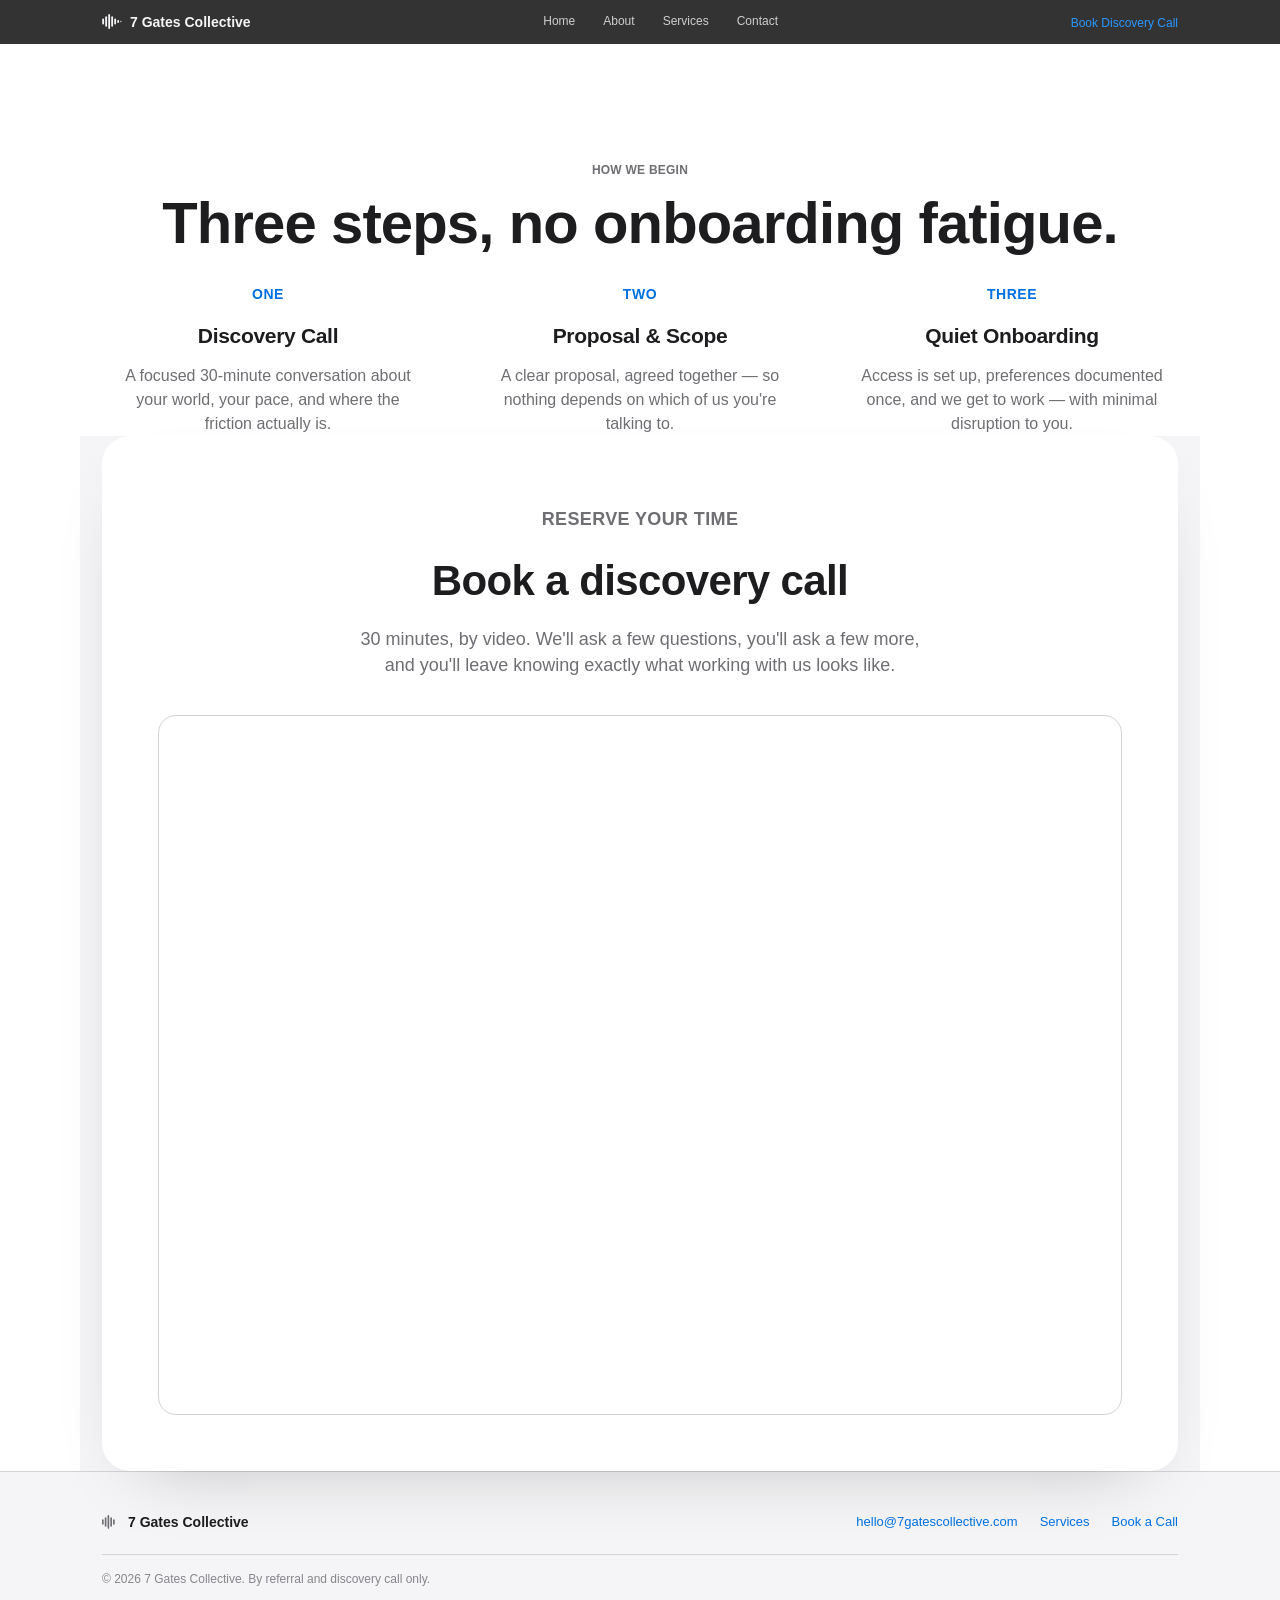
==== contact.html @ 8a4afe40 "Add contact.html for booking discovery calls" ====
<!DOCTYPE html>
<html lang="en">
<head>
<meta charset="UTF-8">
<meta name="viewport" content="width=device-width, initial-scale=1.0">
<title>Book a Call — 7 Gates Collective</title>
<meta name="description" content="Book a 30-minute discovery call with 7 Gates Collective. Three steps, no onboarding fatigue: discovery call, proposal and scope, quiet onboarding.">
<style>
  :root{
    --bg: #ffffff;
    --bg-alt: #f5f5f7;
    --ink: #1d1d1f;
    --gray: #6e6e73;
    --gray-light: #86868b;
    --hairline: #d2d2d7;
    --blue: #0071e3;
    --blue-dark: #0058b0;
    --radius-lg: 28px;
    --radius-md: 18px;
    --radius-pill: 980px;
    --max: 1120px;
    --font: -apple-system, BlinkMacSystemFont, "SF Pro Display", "SF Pro Text",
            "Segoe UI", Roboto, "Helvetica Neue", Helvetica, Arial, sans-serif;
  }

  *{ box-sizing: border-box; }
  html{ scroll-behavior: smooth; }
  @media (prefers-reduced-motion: reduce){
    html{ scroll-behavior: auto; }
    *{ animation-duration: 0.01ms !important; animation-iteration-count: 1 !important; transition-duration: 0.01ms !important; }
  }

  body{
    margin:0;
    background: var(--bg);
    color: var(--ink);
    font-family: var(--font);
    -webkit-font-smoothing: antialiased;
    line-height: 1.47059;
  }

  h1,h2,h3{
    font-family: var(--font);
    font-weight: 600;
    letter-spacing: -0.015em;
    margin: 0;
  }

  /* Apple-style clickable links: blue, no underline until hover */
  a{ color: var(--blue); text-decoration: none; }
  a:hover{ text-decoration: underline; }
  img{ max-width: 100%; display:block; }

  .wrap{
    max-width: var(--max);
    margin: 0 auto;
    padding: 0 22px;
  }

  .eyebrow{
    font-size: 12px;
    letter-spacing: 0.02em;
    text-transform: uppercase;
    color: var(--gray);
    font-weight: 600;
  }

  /* ---------- Buttons ---------- */
  .btn{
    display: inline-flex;
    align-items: center;
    gap: 6px;
    padding: 12px 22px;
    border-radius: var(--radius-pill);
    font-family: var(--font);
    font-size: 15px;
    font-weight: 400;
    text-decoration: none !important;
    border: 1px solid transparent;
    cursor: pointer;
    transition: background 0.2s ease, opacity 0.2s ease;
  }
  .btn-primary{
    background: var(--blue);
    color: #fff;
  }
  .btn-primary:hover{ background: var(--blue-dark); }
  .btn-ghost{
    background: transparent;
    color: var(--blue);
    border-color: var(--hairline);
    padding: 11px 21px;
  }
  .btn-ghost:hover{ background: var(--bg-alt); }
  .btn-dark{
    background: var(--ink);
    color: #fff;
  }
  .btn-dark:hover{ background: #000; }

  /* an Apple-style "Learn more >" link */
  .chevron-link{
    color: var(--blue);
    font-size: 17px;
    display: inline-flex;
    align-items: center;
    gap: 3px;
  }
  .chevron-link:hover{ text-decoration: underline; }
  .chevron-link svg{ margin-top: 1px; }

  /* ---------- Nav ---------- */
  header{
    position: fixed;
    top:0; left:0; right:0;
    z-index: 100;
    background: rgba(0,0,0,0.8);
    backdrop-filter: saturate(180%) blur(20px);
    -webkit-backdrop-filter: saturate(180%) blur(20px);
    height: 44px;
  }
  nav.wrap{
    display:flex;
    align-items:center;
    justify-content: space-between;
    height: 44px;
  }
  .brand{
    display:flex;
    align-items:center;
    gap: 8px;
    text-decoration:none;
    font-size: 14px;
    font-weight: 600;
    color: #f5f5f7;
    letter-spacing: 0;
  }
  .brand:hover{ text-decoration:none; }
  .gatemark rect{ fill: #f5f5f7; }
  .navlinks{
    display:flex;
    align-items:center;
    gap: 28px;
    font-size: 12px;
    color: #f5f5f7;
  }
  .navlinks a{
    color: #f5f5f7;
    opacity: 0.8;
    text-decoration:none;
    transition: opacity .2s ease;
  }
  .navlinks a:hover{ opacity: 1; text-decoration:none; }
  .nav-cta a{
    color: #2997ff;
    font-size: 12px;
  }
  .menu-toggle{
    display:none;
    background:none;
    border:none;
    cursor:pointer;
    padding: 8px;
  }
  .menu-toggle span{
    display:block;
    width:20px; height:1.5px;
    background: #f5f5f7;
    margin: 4px 0;
  }

  /* ---------- Hero ---------- */
  .hero{
    padding: 150px 0 60px;
    text-align:center;
    background: var(--bg);
  }
  .hero h1{
    font-size: clamp(32px, 4.6vw, 58px);
    line-height: 1.08;
    max-width: 1020px;
    margin: 8px auto 10px;
    color: var(--ink);
    font-weight: 600;
  }
  .hero h1 em{ font-style: normal; color: var(--ink); }
  .hero p.sub{
    max-width: 620px;
    margin: 0 auto 28px;
    color: var(--gray);
    font-size: 21px;
    line-height: 1.38;
  }
  .hero-ctas{
    display:flex;
    justify-content:center;
    align-items: center;
    gap: 26px;
    flex-wrap: wrap;
  }

  section{ padding: 100px 0; }
  .section-alt{ background: var(--bg-alt); }

  .section-head{
    max-width: 680px;
    margin: 0 auto 56px;
    text-align:center;
  }
  .section-head .eyebrow{ margin-bottom: 8px; display:block; }
  .section-head h2{
    font-size: clamp(32px, 4.4vw, 48px);
    color: var(--ink);
  }
  .section-head p{
    color: var(--gray);
    margin-top: 14px;
    font-size: 19px;
  }

  .reveal{
    opacity: 0;
    transform: translateY(18px);
    transition: opacity 0.8s ease, transform 0.8s ease;
  }
  .reveal.in-view{ opacity: 1; transform: translateY(0); }
  @media (prefers-reduced-motion: reduce){
    .reveal{ opacity:1; transform:none; transition:none; }
  }

  /* ---------- Mission (full-bleed image) ---------- */
  .mission-text{
    text-align:center;
    max-width: 720px;
    margin: 0 auto 48px;
  }
  .mission-text h2{
    font-size: clamp(32px, 4.4vw, 52px);
    color: var(--ink);
  }
  .mission-text p{
    color: var(--gray);
    font-size: 20px;
    margin-top: 16px;
    line-height: 1.5;
  }
  .mission-photo{
    position: relative;
    width: 100%;
    aspect-ratio: 21 / 9;
    overflow: hidden;
    background: linear-gradient(135deg, #e8e8ed, #fbfbfd);
  }
  .mission-slide{
    position:absolute; inset:0;
    opacity: 0;
    transition: opacity 1.1s ease;
  }
  .mission-slide.active{ opacity: 1; }
  .mission-photo img{
    width: 100%; height: 100%;
    object-fit: cover;
  }
  .mission-fallback{
    position:absolute; inset:0;
    display:flex;
    flex-direction:column;
    align-items:center;
    justify-content:center;
    gap: 14px;
    color: var(--gray);
  }
  .mission-fallback span{ font-size: 15px; }
  .mission-dots{
    position:absolute;
    bottom: 20px; left:0; right:0;
    display:flex;
    justify-content:center;
    gap: 8px;
    z-index: 2;
  }
  .mission-dot{
    width: 7px; height:7px;
    border-radius: 50%;
    background: rgba(255,255,255,0.55);
    border: none;
    padding:0;
    cursor:pointer;
    transition: background .3s ease, transform .3s ease;
  }
  .mission-dot.active{ background:#fff; transform: scale(1.25); }

  /* ---------- About ---------- */
  .about{
    display:grid;
    grid-template-columns: 0.9fr 1.1fr;
    gap: 64px;
    align-items:center;
  }
  .about-panel{
    background: var(--bg);
    border-radius: var(--radius-lg);
    padding: 48px;
    display:flex;
    flex-direction:column;
    align-items:center;
    justify-content:center;
    text-align:center;
    gap: 16px;
    box-shadow: 0 20px 45px -30px rgba(0,0,0,0.25);
  }
  .avatar-row{ display:flex; justify-content:center; margin-bottom: 4px; }
  .avatar{
    position: relative;
    width: 76px; height: 76px;
    border-radius: 50%;
    background: var(--bg-alt);
    border: 3px solid var(--bg);
    box-shadow: 0 6px 18px rgba(0,0,0,0.14);
    overflow: hidden;
  }
  .avatar + .avatar{ margin-left: -16px; }
  .avatar img{ width: 100%; height: 100%; object-fit: cover; }
  .avatar-fallback{
    display:none;
    position:absolute; inset:0;
    align-items:center; justify-content:center;
    font-size: 20px;
    font-weight: 600;
    color: var(--blue);
    background: var(--bg-alt);
  }
  .about-panel .names{ font-size: 19px; font-weight: 600; color: var(--ink); }
  .about-panel .roles{
    font-size: 13px;
    color: var(--ink);
    font-weight: 600;
    letter-spacing: 0.02em;
    text-transform: uppercase;
  }
  .about-copy h2{ font-size: clamp(28px,3.6vw,40px); margin-bottom: 18px; color: var(--ink); }
  .about-copy p{ color: var(--gray); margin: 0 0 14px; font-size: 18px; line-height: 1.5; }
  .about-copy p:last-child{ margin-bottom:0; }

  /* ---------- Services ---------- */
  .services-grid{
    display:grid;
    grid-template-columns: repeat(2, 1fr);
    gap: 20px;
    max-width: 900px;
    margin: 0 auto;
  }
  .principles-grid{
    grid-template-columns: repeat(3, 1fr);
    max-width: 1060px;
  }

  /* ---------- Transformations checklist ---------- */
  .transform-grid{
    display:grid;
    grid-template-columns: repeat(2, 1fr);
    gap: 20px 48px;
    max-width: 840px;
    margin: 0 auto;
  }
  .transform-item{
    display:flex;
    align-items:flex-start;
    gap: 12px;
    font-size: 18px;
    color: var(--ink);
    padding: 6px 0;
  }
  .transform-check{
    flex-shrink:0;
    width: 22px; height: 22px;
    border-radius: 50%;
    background: var(--blue);
    color: #fff;
    font-size: 13px;
    font-weight: 700;
    display:flex;
    align-items:center;
    justify-content:center;
    margin-top: 2px;
  }
  .service-card{
    background: var(--bg);
    border-radius: var(--radius-lg);
    padding: 40px 34px;
    transition: transform .3s ease, box-shadow .3s ease;
  }
  .service-card:hover{
    transform: translateY(-4px);
    box-shadow: 0 24px 50px -30px rgba(0,0,0,0.22);
  }
  .service-icon{
    width: 44px; height:44px;
    border-radius: 50%;
    background: rgba(0,113,227,0.1);
    display:flex; align-items:center; justify-content:center;
    margin-bottom: 20px;
  }
  .service-card h3{ font-size: 20px; margin-bottom: 10px; color: var(--ink); }
  .service-card p{ color: var(--gray); font-size: 15px; margin: 0; line-height: 1.5; }

  /* ---------- Process ---------- */
  .process{
    display:grid;
    grid-template-columns: repeat(3, 1fr);
    gap: 40px;
  }
  .step{ text-align:center; padding: 0 12px; }
  .step .num{
    font-size: 14px;
    font-weight: 600;
    color: var(--blue);
    display:block;
    margin-bottom: 16px;
    text-transform: uppercase;
    letter-spacing: 0.04em;
  }
  .step h3{ font-size: 21px; margin-bottom: 12px; color: var(--ink); }
  .step p{ color: var(--gray); font-size: 16px; margin:0; line-height: 1.5; }

  /* ---------- Book a call ---------- */
  .book{
    background: var(--bg);
    border-radius: var(--radius-lg);
    padding: 56px;
    box-shadow: 0 30px 70px -40px rgba(0,0,0,0.25);
  }
  .book-head{ text-align:center; max-width: 560px; margin: 0 auto 36px; }
  .book-head h2{ font-size: clamp(30px,4vw,42px); color: var(--ink); }
  .book-head p{ color: var(--gray); margin-top:14px; font-size: 18px; }
  .calendly-frame{
    border-radius: var(--radius-md);
    overflow:hidden;
    border: 1px solid var(--hairline);
    min-height: 700px;
  }
  .book-fallback{ text-align:center; padding: 60px 20px; color: var(--gray); }
  .book-fallback strong{ color: var(--ink); display:block; margin-bottom: 8px; font-size: 19px; font-weight:600; }

  /* ---------- Closing banner ---------- */
  .banner{
    text-align:center;
    padding: 20px 0;
  }
  .banner h2{
    font-size: clamp(30px,4.4vw,48px);
    max-width: 760px;
    margin: 10px auto 30px;
    color: var(--ink);
    font-weight: 600;
  }

  /* ---------- Footer ---------- */
  footer{
    background: var(--bg-alt);
    padding: 40px 0 30px;
    border-top: 1px solid var(--hairline);
  }
  .footer-inner{
    display:flex;
    justify-content: space-between;
    align-items:flex-start;
    padding-bottom: 22px;
    border-bottom: 1px solid var(--hairline);
    flex-wrap: wrap;
    gap: 20px;
  }
  .footer-brand{ display:flex; align-items:center; gap:8px; font-size: 14px; font-weight: 600; color: var(--ink); }
  .footer-brand svg rect{ fill: var(--gray); }
  .footer-links{ display:flex; gap: 22px; font-size: 13px; }
  .footer-links a{ color: var(--blue); }
  .footer-fine{ font-size: 12px; color: var(--gray-light); margin-top: 16px; }

  a:focus-visible, button:focus-visible{
    outline: 2px solid var(--blue);
    outline-offset: 3px;
    border-radius: 4px;
  }

  /* ---------- Responsive ---------- */
  @media (max-width: 900px){
    .about{ grid-template-columns: 1fr; }
    .process{ grid-template-columns: 1fr; gap: 44px; }
    .principles-grid{ grid-template-columns: 1fr; }
    .transform-grid{ grid-template-columns: 1fr; gap: 14px; }
  }
  @media (max-width: 680px){
    .navlinks{
      position:absolute;
      top: 44px; left:0; right:0;
      background: rgba(0,0,0,0.95);
      flex-direction:column;
      align-items:flex-start;
      padding: 20px 22px;
      gap: 18px;
      display:none;
    }
    .navlinks.open{ display:flex; }
    .menu-toggle{ display:block; }
    .nav-cta{ display:none; }
    .hero{ padding: 110px 0 40px; }
    .services-grid{ grid-template-columns: 1fr; }
    .about-panel{ padding: 36px 24px; }
    .book{ padding: 32px 20px; }
    section{ padding: 64px 0; }
    .mission-photo{ aspect-ratio: 4 / 5; }
  }


</style>
</head>
<body>

<header id="siteHeader">
  <nav class="wrap">
    <a href="index.html" class="brand">
      <svg class="gatemark" width="20" height="15" viewBox="0 0 26 20" fill="none" xmlns="http://www.w3.org/2000/svg" aria-hidden="true">
        <rect x="0" y="6" width="2.4" height="8" rx="1.2"/>
        <rect x="4" y="3" width="2.4" height="14" rx="1.2"/>
        <rect x="8" y="0" width="2.4" height="20" rx="1.2"/>
        <rect x="12" y="3" width="2.4" height="14" rx="1.2"/>
        <rect x="16" y="6" width="2.4" height="8" rx="1.2"/>
        <rect x="20" y="8" width="2.4" height="4" rx="1.2"/>
        <rect x="23.6" y="9" width="2.4" height="2" rx="1" opacity=".6"/>
      </svg>
      7 Gates Collective
    </a>
    <button class="menu-toggle" id="menuToggle" aria-label="Open menu" aria-expanded="false">
      <span></span><span></span><span></span>
    </button>
    <div class="navlinks" id="navLinks">
      <a href="index.html">Home</a>
      <a href="about.html">About</a>
      <a href="services.html">Services</a>
      <a href="contact.html">Contact</a>
    </div>
    <div class="nav-cta">
      <a href="contact.html">Book Discovery Call</a>
    </div>
  </nav>
</header>

<main id="top">

  <section class="hero wrap" style="padding-bottom: 20px;">
    <p class="eyebrow">How We Begin</p>
    <h1>Three steps, no onboarding fatigue.</h1>
  </section>

  <section id="process" class="wrap">
    <div class="process">
      <div class="step reveal" style="transition-delay:0ms;">
        <span class="num">One</span>
        <h3>Discovery Call</h3>
        <p>A focused 30-minute conversation about your world, your pace, and where the friction actually is.</p>
      </div>
      <div class="step reveal" style="transition-delay:100ms;">
        <span class="num">Two</span>
        <h3>Proposal &amp; Scope</h3>
        <p>A clear proposal, agreed together — so nothing depends on which of us you're talking to.</p>
      </div>
      <div class="step reveal" style="transition-delay:200ms;">
        <span class="num">Three</span>
        <h3>Quiet Onboarding</h3>
        <p>Access is set up, preferences documented once, and we get to work — with minimal disruption to you.</p>
      </div>
    </div>
  </section>

  <section id="book" class="wrap section-alt" style="border-radius:0;">
    <div class="book reveal">
      <div class="book-head">
        <p class="eyebrow">Reserve Your Time</p>
        <h2>Book a discovery call</h2>
        <p>30 minutes, by video. We'll ask a few questions, you'll ask a few more, and you'll leave knowing exactly what working with us looks like.</p>
      </div>

      <!--
        CALENDLY EMBED — already pointed at your live link.
        In Calendly: Share → Add to Website → Inline Embed if you ever
        need to swap the link.
      -->
      <div class="calendly-inline-widget calendly-frame"
           data-url="https://calendly.com/hello-7gatescollective/30min?hide_event_type_details=1&hide_gdpr_banner=1"
           style="width:100%; height:700px;"></div>
      <div class="book-fallback" id="calendlyFallback" style="display:none;">
        <strong>Calendly is taking a moment to load</strong>
        If this doesn't disappear shortly, double-check your Calendly link is active, or that no ad blocker is running on this page.
      </div>
    </div>
  </section>

</main>

<footer>
  <div class="wrap">
    <div class="footer-inner">
      <a href="index.html" class="footer-brand">
        <svg width="18" height="14" viewBox="0 0 26 20" fill="none" aria-hidden="true">
          <rect x="0" y="6" width="2.4" height="8" rx="1.2"/>
          <rect x="4" y="3" width="2.4" height="14" rx="1.2"/>
          <rect x="8" y="0" width="2.4" height="20" rx="1.2"/>
          <rect x="12" y="3" width="2.4" height="14" rx="1.2"/>
          <rect x="16" y="6" width="2.4" height="8" rx="1.2"/>
        </svg>
        7 Gates Collective
      </a>
      <div class="footer-links">
        <a href="mailto:hello@7gatescollective.com">hello@7gatescollective.com</a>
        <a href="services.html">Services</a>
        <a href="contact.html">Book a Call</a>
      </div>
    </div>
    <p class="footer-fine">© <span id="year"></span> 7 Gates Collective. By referral and discovery call only.</p>
  </div>
</footer>

<!-- Calendly widget assets -->
<link href="https://assets.calendly.com/assets/external/widget.css" rel="stylesheet">
<script src="https://assets.calendly.com/assets/external/widget.js" async></script>

<script>
// Mission carousel: auto-advancing crossfade with dot navigation (Home page only)
(function(){
  const carousel = document.getElementById('missionCarousel');
  if (!carousel) return;
  const slides = carousel.querySelectorAll('.mission-slide');
  const dotsWrap = document.getElementById('missionDots');
  const reduceMotion = window.matchMedia('(prefers-reduced-motion: reduce)').matches;
  let index = 0;
  let timer = null;

  slides.forEach((_, i) => {
    const dot = document.createElement('button');
    dot.className = 'mission-dot' + (i === 0 ? ' active' : '');
    dot.setAttribute('aria-label', 'Show slide ' + (i + 1));
    dot.addEventListener('click', () => goTo(i));
    dotsWrap.appendChild(dot);
  });
  const dots = dotsWrap.querySelectorAll('.mission-dot');

  function goTo(i){
    slides[index].classList.remove('active');
    dots[index].classList.remove('active');
    index = i;
    slides[index].classList.add('active');
    dots[index].classList.add('active');
  }
  function next(){ goTo((index + 1) % slides.length); }
  function start(){
    if (reduceMotion) return;
    stop();
    timer = setInterval(next, 5000);
  }
  function stop(){ if (timer) clearInterval(timer); }

  carousel.addEventListener('mouseenter', stop);
  carousel.addEventListener('mouseleave', start);
  start();
})();

// Footer year (every page)
const yearEl = document.getElementById('year');
if (yearEl) yearEl.textContent = new Date().getFullYear();

// Scroll-reveal: fade/rise elements into view as the page scrolls (every page)
(function(){
  const revealEls = document.querySelectorAll('.reveal');
  if (!revealEls.length) return;
  const observer = new IntersectionObserver((entries) => {
    entries.forEach(entry => {
      if (entry.isIntersecting){
        entry.target.classList.add('in-view');
        observer.unobserve(entry.target);
      }
    });
  }, { threshold: 0.15, rootMargin: '0px 0px -40px 0px' });
  revealEls.forEach(el => observer.observe(el));
})();

// Calendly fallback message (Contact page only)
setTimeout(() => {
  const widget = document.querySelector('.calendly-inline-widget');
  const fallback = document.getElementById('calendlyFallback');
  if (widget && fallback && !widget.querySelector('iframe')) {
    fallback.style.display = 'block';
  }
}, 4000);

// Mobile menu toggle (every page)
const menuToggle = document.getElementById('menuToggle');
const navLinks = document.getElementById('navLinks');
if (menuToggle && navLinks) {
  menuToggle.addEventListener('click', () => {
    const open = navLinks.classList.toggle('open');
    menuToggle.setAttribute('aria-expanded', open);
  });
  navLinks.querySelectorAll('a').forEach(link => {
    link.addEventListener('click', () => navLinks.classList.remove('open'));
  });
}

</script>

</body>
</html>
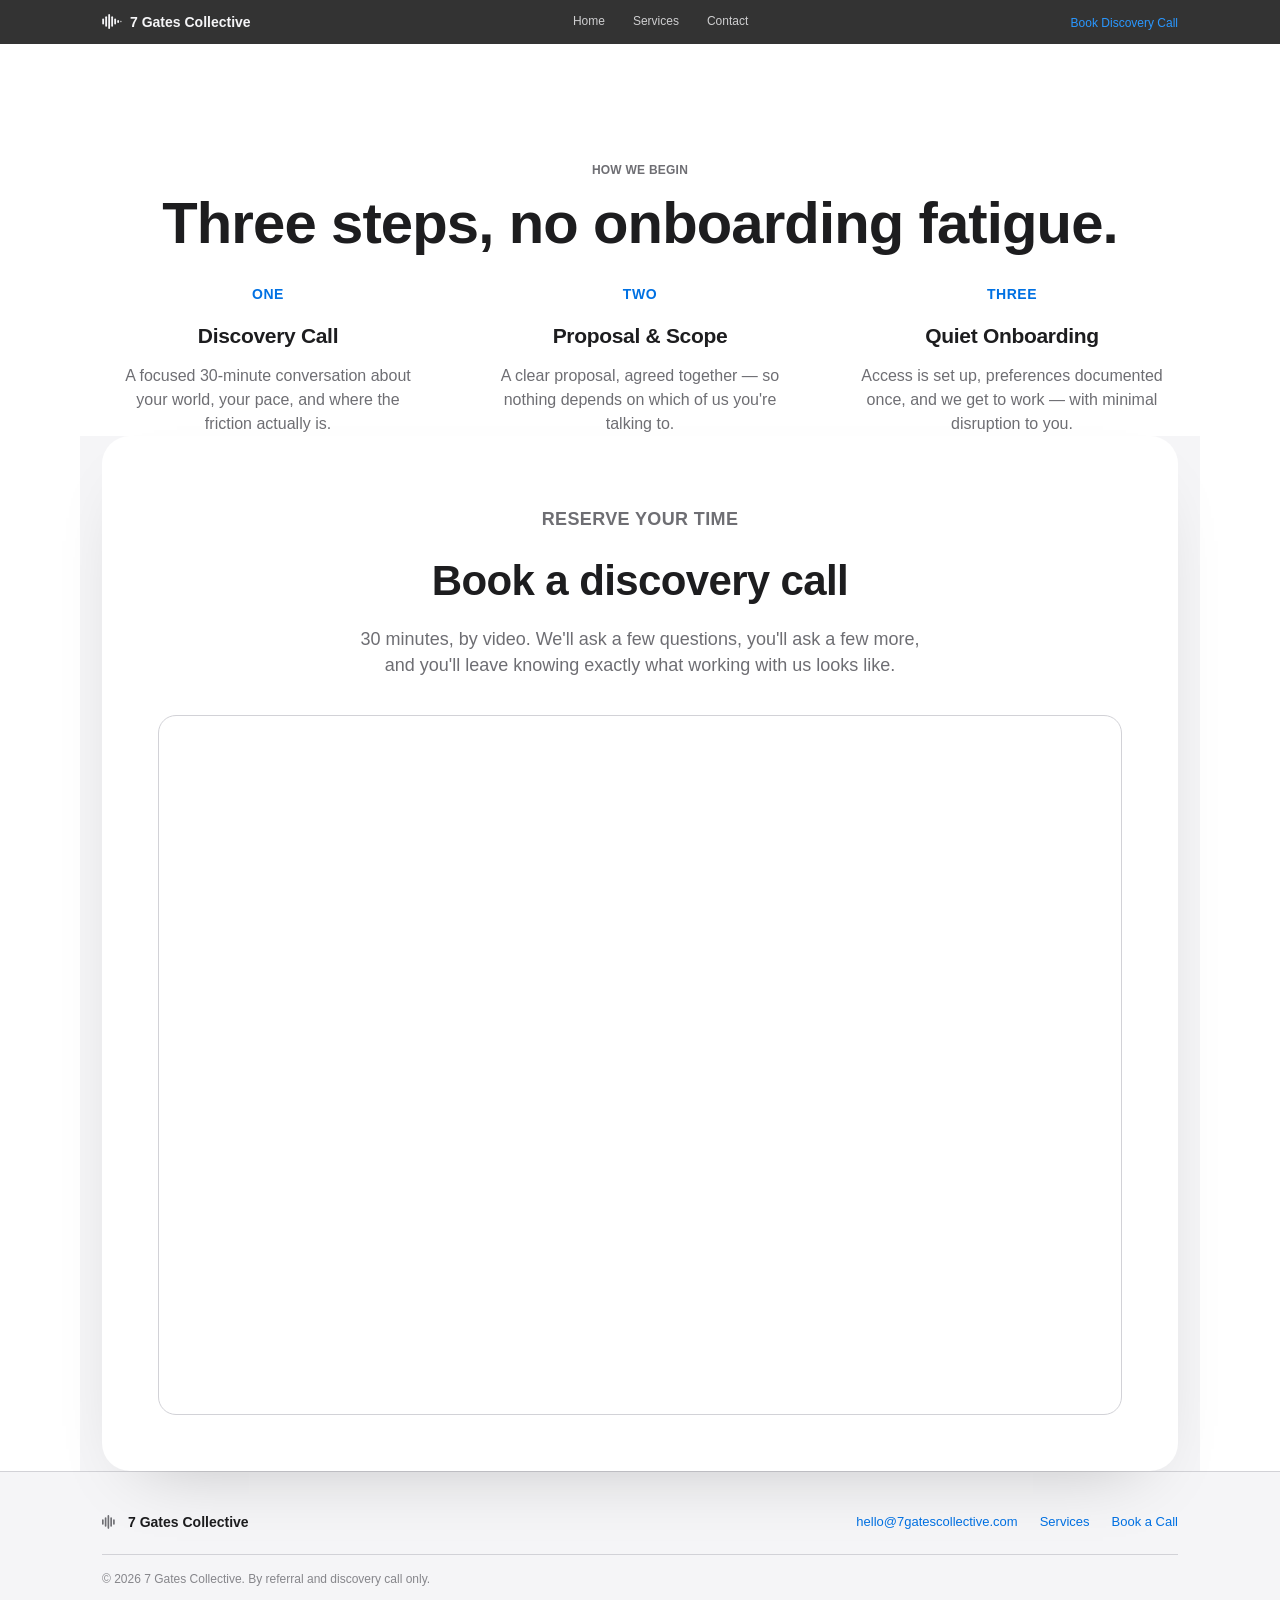
==== commit badc2d57: "Remove 'About' link from navigation Removed the 'About' link from the navigation and ensured proper " ====
--- a/contact.html
+++ b/contact.html
@@ -535,7 +535,6 @@
     </button>
     <div class="navlinks" id="navLinks">
       <a href="index.html">Home</a>
-      <a href="about.html">About</a>
       <a href="services.html">Services</a>
       <a href="contact.html">Contact</a>
     </div>
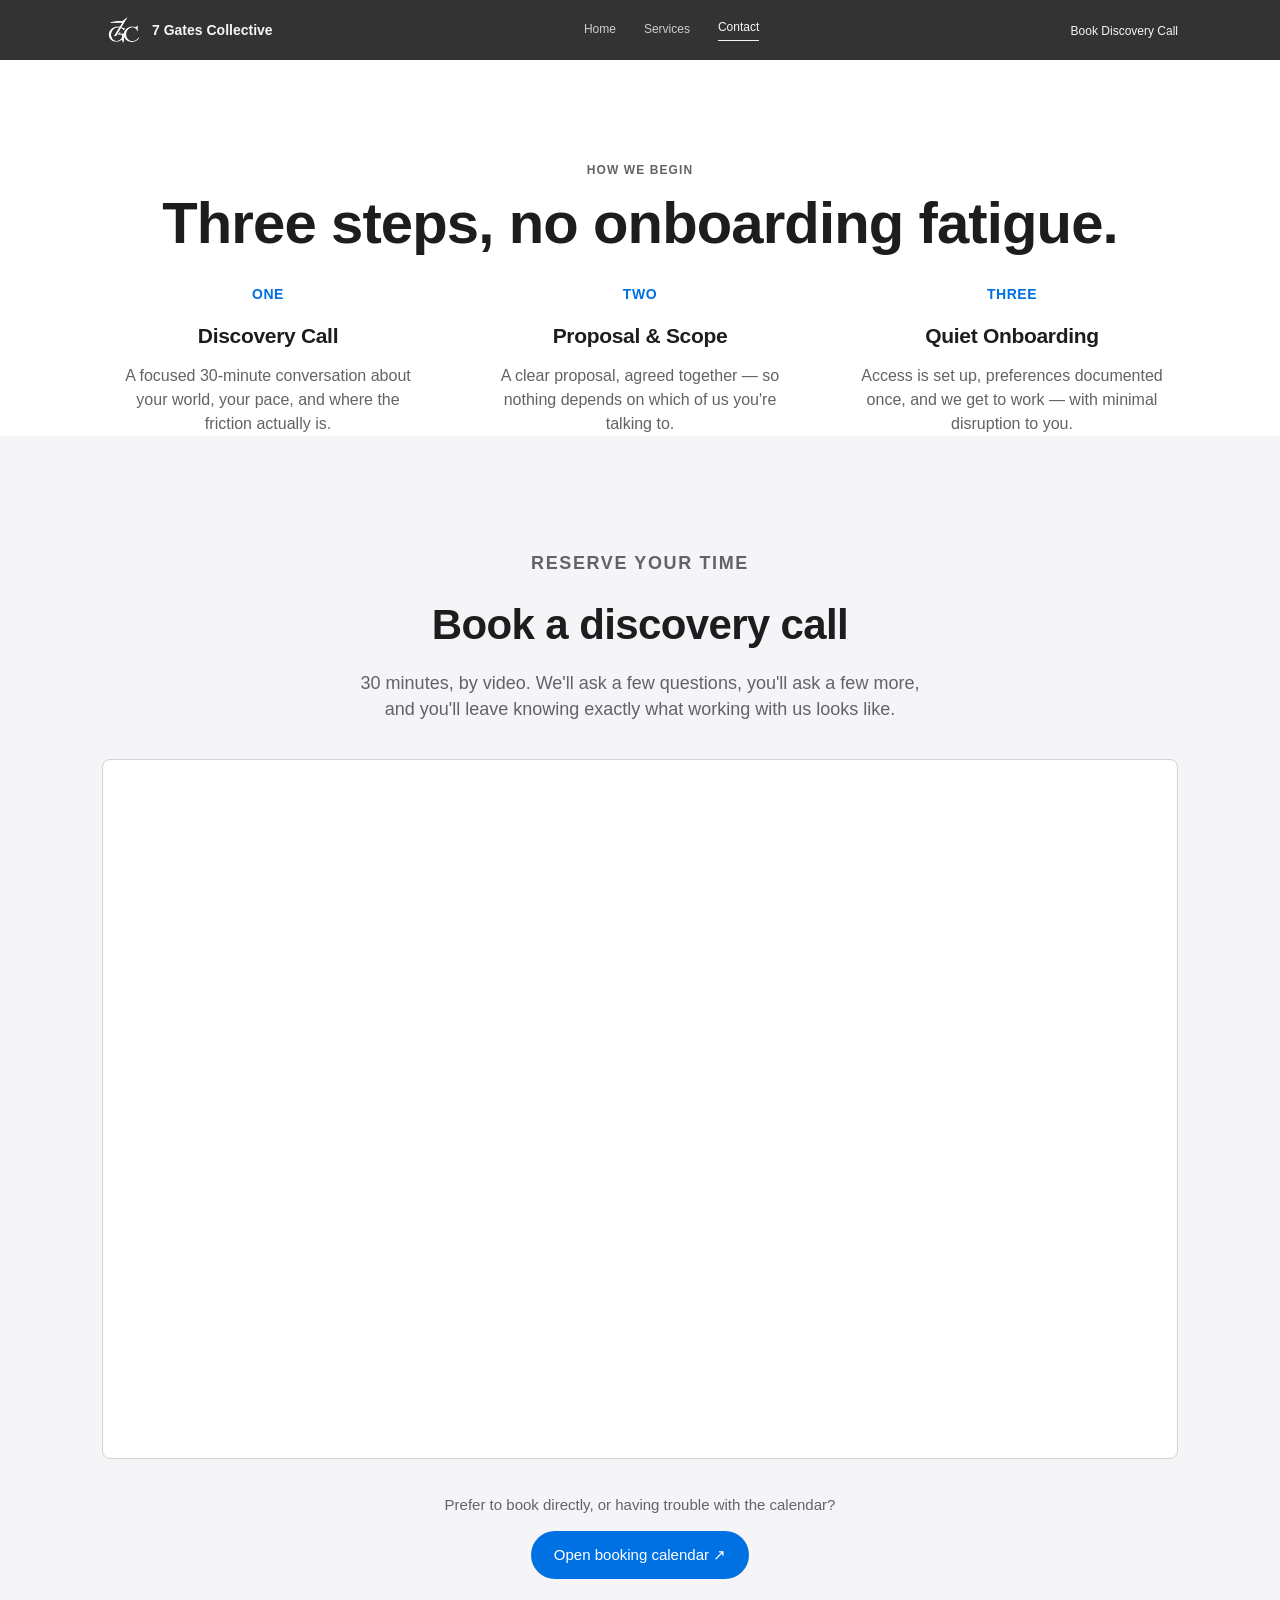
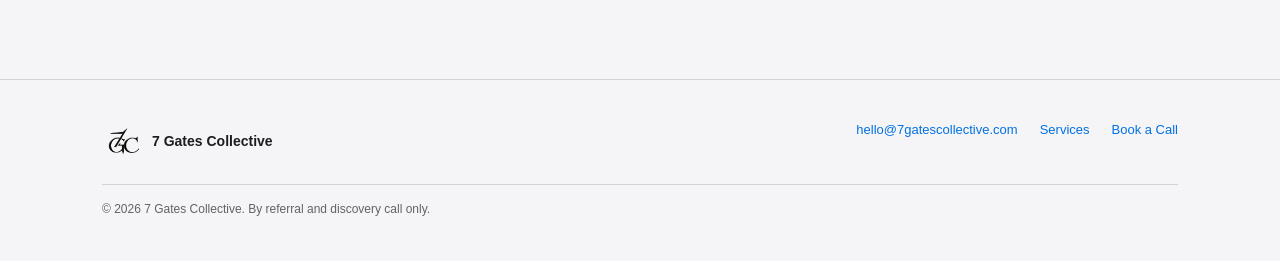
==== commit a20ecda8: "Add files via upload" ====
--- a/contact.html
+++ b/contact.html
@@ -5,538 +5,22 @@
 <meta name="viewport" content="width=device-width, initial-scale=1.0">
 <title>Book a Call — 7 Gates Collective</title>
 <meta name="description" content="Book a 30-minute discovery call with 7 Gates Collective. Three steps, no onboarding fatigue: discovery call, proposal and scope, quiet onboarding.">
-<style>
-  :root{
-    --bg: #ffffff;
-    --bg-alt: #f5f5f7;
-    --ink: #1d1d1f;
-    --gray: #6e6e73;
-    --gray-light: #86868b;
-    --hairline: #d2d2d7;
-    --blue: #0071e3;
-    --blue-dark: #0058b0;
-    --radius-lg: 28px;
-    --radius-md: 18px;
-    --radius-pill: 980px;
-    --max: 1120px;
-    --font: -apple-system, BlinkMacSystemFont, "SF Pro Display", "SF Pro Text",
-            "Segoe UI", Roboto, "Helvetica Neue", Helvetica, Arial, sans-serif;
-  }
-
-  *{ box-sizing: border-box; }
-  html{ scroll-behavior: smooth; }
-  @media (prefers-reduced-motion: reduce){
-    html{ scroll-behavior: auto; }
-    *{ animation-duration: 0.01ms !important; animation-iteration-count: 1 !important; transition-duration: 0.01ms !important; }
-  }
-
-  body{
-    margin:0;
-    background: var(--bg);
-    color: var(--ink);
-    font-family: var(--font);
-    -webkit-font-smoothing: antialiased;
-    line-height: 1.47059;
-  }
-
-  h1,h2,h3{
-    font-family: var(--font);
-    font-weight: 600;
-    letter-spacing: -0.015em;
-    margin: 0;
-  }
-
-  /* Apple-style clickable links: blue, no underline until hover */
-  a{ color: var(--blue); text-decoration: none; }
-  a:hover{ text-decoration: underline; }
-  img{ max-width: 100%; display:block; }
-
-  .wrap{
-    max-width: var(--max);
-    margin: 0 auto;
-    padding: 0 22px;
-  }
-
-  .eyebrow{
-    font-size: 12px;
-    letter-spacing: 0.02em;
-    text-transform: uppercase;
-    color: var(--gray);
-    font-weight: 600;
-  }
-
-  /* ---------- Buttons ---------- */
-  .btn{
-    display: inline-flex;
-    align-items: center;
-    gap: 6px;
-    padding: 12px 22px;
-    border-radius: var(--radius-pill);
-    font-family: var(--font);
-    font-size: 15px;
-    font-weight: 400;
-    text-decoration: none !important;
-    border: 1px solid transparent;
-    cursor: pointer;
-    transition: background 0.2s ease, opacity 0.2s ease;
-  }
-  .btn-primary{
-    background: var(--blue);
-    color: #fff;
-  }
-  .btn-primary:hover{ background: var(--blue-dark); }
-  .btn-ghost{
-    background: transparent;
-    color: var(--blue);
-    border-color: var(--hairline);
-    padding: 11px 21px;
-  }
-  .btn-ghost:hover{ background: var(--bg-alt); }
-  .btn-dark{
-    background: var(--ink);
-    color: #fff;
-  }
-  .btn-dark:hover{ background: #000; }
-
-  /* an Apple-style "Learn more >" link */
-  .chevron-link{
-    color: var(--blue);
-    font-size: 17px;
-    display: inline-flex;
-    align-items: center;
-    gap: 3px;
-  }
-  .chevron-link:hover{ text-decoration: underline; }
-  .chevron-link svg{ margin-top: 1px; }
-
-  /* ---------- Nav ---------- */
-  header{
-    position: fixed;
-    top:0; left:0; right:0;
-    z-index: 100;
-    background: rgba(0,0,0,0.8);
-    backdrop-filter: saturate(180%) blur(20px);
-    -webkit-backdrop-filter: saturate(180%) blur(20px);
-    height: 44px;
-  }
-  nav.wrap{
-    display:flex;
-    align-items:center;
-    justify-content: space-between;
-    height: 44px;
-  }
-  .brand{
-    display:flex;
-    align-items:center;
-    gap: 8px;
-    text-decoration:none;
-    font-size: 14px;
-    font-weight: 600;
-    color: #f5f5f7;
-    letter-spacing: 0;
-  }
-  .brand:hover{ text-decoration:none; }
-  .gatemark rect{ fill: #f5f5f7; }
-  .navlinks{
-    display:flex;
-    align-items:center;
-    gap: 28px;
-    font-size: 12px;
-    color: #f5f5f7;
-  }
-  .navlinks a{
-    color: #f5f5f7;
-    opacity: 0.8;
-    text-decoration:none;
-    transition: opacity .2s ease;
-  }
-  .navlinks a:hover{ opacity: 1; text-decoration:none; }
-  .nav-cta a{
-    color: #2997ff;
-    font-size: 12px;
-  }
-  .menu-toggle{
-    display:none;
-    background:none;
-    border:none;
-    cursor:pointer;
-    padding: 8px;
-  }
-  .menu-toggle span{
-    display:block;
-    width:20px; height:1.5px;
-    background: #f5f5f7;
-    margin: 4px 0;
-  }
-
-  /* ---------- Hero ---------- */
-  .hero{
-    padding: 150px 0 60px;
-    text-align:center;
-    background: var(--bg);
-  }
-  .hero h1{
-    font-size: clamp(32px, 4.6vw, 58px);
-    line-height: 1.08;
-    max-width: 1020px;
-    margin: 8px auto 10px;
-    color: var(--ink);
-    font-weight: 600;
-  }
-  .hero h1 em{ font-style: normal; color: var(--ink); }
-  .hero p.sub{
-    max-width: 620px;
-    margin: 0 auto 28px;
-    color: var(--gray);
-    font-size: 21px;
-    line-height: 1.38;
-  }
-  .hero-ctas{
-    display:flex;
-    justify-content:center;
-    align-items: center;
-    gap: 26px;
-    flex-wrap: wrap;
-  }
-
-  section{ padding: 100px 0; }
-  .section-alt{ background: var(--bg-alt); }
-
-  .section-head{
-    max-width: 680px;
-    margin: 0 auto 56px;
-    text-align:center;
-  }
-  .section-head .eyebrow{ margin-bottom: 8px; display:block; }
-  .section-head h2{
-    font-size: clamp(32px, 4.4vw, 48px);
-    color: var(--ink);
-  }
-  .section-head p{
-    color: var(--gray);
-    margin-top: 14px;
-    font-size: 19px;
-  }
-
-  .reveal{
-    opacity: 0;
-    transform: translateY(18px);
-    transition: opacity 0.8s ease, transform 0.8s ease;
-  }
-  .reveal.in-view{ opacity: 1; transform: translateY(0); }
-  @media (prefers-reduced-motion: reduce){
-    .reveal{ opacity:1; transform:none; transition:none; }
-  }
-
-  /* ---------- Mission (full-bleed image) ---------- */
-  .mission-text{
-    text-align:center;
-    max-width: 720px;
-    margin: 0 auto 48px;
-  }
-  .mission-text h2{
-    font-size: clamp(32px, 4.4vw, 52px);
-    color: var(--ink);
-  }
-  .mission-text p{
-    color: var(--gray);
-    font-size: 20px;
-    margin-top: 16px;
-    line-height: 1.5;
-  }
-  .mission-photo{
-    position: relative;
-    width: 100%;
-    aspect-ratio: 21 / 9;
-    overflow: hidden;
-    background: linear-gradient(135deg, #e8e8ed, #fbfbfd);
-  }
-  .mission-slide{
-    position:absolute; inset:0;
-    opacity: 0;
-    transition: opacity 1.1s ease;
-  }
-  .mission-slide.active{ opacity: 1; }
-  .mission-photo img{
-    width: 100%; height: 100%;
-    object-fit: cover;
-  }
-  .mission-fallback{
-    position:absolute; inset:0;
-    display:flex;
-    flex-direction:column;
-    align-items:center;
-    justify-content:center;
-    gap: 14px;
-    color: var(--gray);
-  }
-  .mission-fallback span{ font-size: 15px; }
-  .mission-dots{
-    position:absolute;
-    bottom: 20px; left:0; right:0;
-    display:flex;
-    justify-content:center;
-    gap: 8px;
-    z-index: 2;
-  }
-  .mission-dot{
-    width: 7px; height:7px;
-    border-radius: 50%;
-    background: rgba(255,255,255,0.55);
-    border: none;
-    padding:0;
-    cursor:pointer;
-    transition: background .3s ease, transform .3s ease;
-  }
-  .mission-dot.active{ background:#fff; transform: scale(1.25); }
-
-  /* ---------- About ---------- */
-  .about{
-    display:grid;
-    grid-template-columns: 0.9fr 1.1fr;
-    gap: 64px;
-    align-items:center;
-  }
-  .about-panel{
-    background: var(--bg);
-    border-radius: var(--radius-lg);
-    padding: 48px;
-    display:flex;
-    flex-direction:column;
-    align-items:center;
-    justify-content:center;
-    text-align:center;
-    gap: 16px;
-    box-shadow: 0 20px 45px -30px rgba(0,0,0,0.25);
-  }
-  .avatar-row{ display:flex; justify-content:center; margin-bottom: 4px; }
-  .avatar{
-    position: relative;
-    width: 76px; height: 76px;
-    border-radius: 50%;
-    background: var(--bg-alt);
-    border: 3px solid var(--bg);
-    box-shadow: 0 6px 18px rgba(0,0,0,0.14);
-    overflow: hidden;
-  }
-  .avatar + .avatar{ margin-left: -16px; }
-  .avatar img{ width: 100%; height: 100%; object-fit: cover; }
-  .avatar-fallback{
-    display:none;
-    position:absolute; inset:0;
-    align-items:center; justify-content:center;
-    font-size: 20px;
-    font-weight: 600;
-    color: var(--blue);
-    background: var(--bg-alt);
-  }
-  .about-panel .names{ font-size: 19px; font-weight: 600; color: var(--ink); }
-  .about-panel .roles{
-    font-size: 13px;
-    color: var(--ink);
-    font-weight: 600;
-    letter-spacing: 0.02em;
-    text-transform: uppercase;
-  }
-  .about-copy h2{ font-size: clamp(28px,3.6vw,40px); margin-bottom: 18px; color: var(--ink); }
-  .about-copy p{ color: var(--gray); margin: 0 0 14px; font-size: 18px; line-height: 1.5; }
-  .about-copy p:last-child{ margin-bottom:0; }
-
-  /* ---------- Services ---------- */
-  .services-grid{
-    display:grid;
-    grid-template-columns: repeat(2, 1fr);
-    gap: 20px;
-    max-width: 900px;
-    margin: 0 auto;
-  }
-  .principles-grid{
-    grid-template-columns: repeat(3, 1fr);
-    max-width: 1060px;
-  }
-
-  /* ---------- Transformations checklist ---------- */
-  .transform-grid{
-    display:grid;
-    grid-template-columns: repeat(2, 1fr);
-    gap: 20px 48px;
-    max-width: 840px;
-    margin: 0 auto;
-  }
-  .transform-item{
-    display:flex;
-    align-items:flex-start;
-    gap: 12px;
-    font-size: 18px;
-    color: var(--ink);
-    padding: 6px 0;
-  }
-  .transform-check{
-    flex-shrink:0;
-    width: 22px; height: 22px;
-    border-radius: 50%;
-    background: var(--blue);
-    color: #fff;
-    font-size: 13px;
-    font-weight: 700;
-    display:flex;
-    align-items:center;
-    justify-content:center;
-    margin-top: 2px;
-  }
-  .service-card{
-    background: var(--bg);
-    border-radius: var(--radius-lg);
-    padding: 40px 34px;
-    transition: transform .3s ease, box-shadow .3s ease;
-  }
-  .service-card:hover{
-    transform: translateY(-4px);
-    box-shadow: 0 24px 50px -30px rgba(0,0,0,0.22);
-  }
-  .service-icon{
-    width: 44px; height:44px;
-    border-radius: 50%;
-    background: rgba(0,113,227,0.1);
-    display:flex; align-items:center; justify-content:center;
-    margin-bottom: 20px;
-  }
-  .service-card h3{ font-size: 20px; margin-bottom: 10px; color: var(--ink); }
-  .service-card p{ color: var(--gray); font-size: 15px; margin: 0; line-height: 1.5; }
-
-  /* ---------- Process ---------- */
-  .process{
-    display:grid;
-    grid-template-columns: repeat(3, 1fr);
-    gap: 40px;
-  }
-  .step{ text-align:center; padding: 0 12px; }
-  .step .num{
-    font-size: 14px;
-    font-weight: 600;
-    color: var(--blue);
-    display:block;
-    margin-bottom: 16px;
-    text-transform: uppercase;
-    letter-spacing: 0.04em;
-  }
-  .step h3{ font-size: 21px; margin-bottom: 12px; color: var(--ink); }
-  .step p{ color: var(--gray); font-size: 16px; margin:0; line-height: 1.5; }
-
-  /* ---------- Book a call ---------- */
-  .book{
-    background: var(--bg);
-    border-radius: var(--radius-lg);
-    padding: 56px;
-    box-shadow: 0 30px 70px -40px rgba(0,0,0,0.25);
-  }
-  .book-head{ text-align:center; max-width: 560px; margin: 0 auto 36px; }
-  .book-head h2{ font-size: clamp(30px,4vw,42px); color: var(--ink); }
-  .book-head p{ color: var(--gray); margin-top:14px; font-size: 18px; }
-  .calendly-frame{
-    border-radius: var(--radius-md);
-    overflow:hidden;
-    border: 1px solid var(--hairline);
-    min-height: 700px;
-  }
-  .book-fallback{ text-align:center; padding: 60px 20px; color: var(--gray); }
-  .book-fallback strong{ color: var(--ink); display:block; margin-bottom: 8px; font-size: 19px; font-weight:600; }
-
-  /* ---------- Closing banner ---------- */
-  .banner{
-    text-align:center;
-    padding: 20px 0;
-  }
-  .banner h2{
-    font-size: clamp(30px,4.4vw,48px);
-    max-width: 760px;
-    margin: 10px auto 30px;
-    color: var(--ink);
-    font-weight: 600;
-  }
-
-  /* ---------- Footer ---------- */
-  footer{
-    background: var(--bg-alt);
-    padding: 40px 0 30px;
-    border-top: 1px solid var(--hairline);
-  }
-  .footer-inner{
-    display:flex;
-    justify-content: space-between;
-    align-items:flex-start;
-    padding-bottom: 22px;
-    border-bottom: 1px solid var(--hairline);
-    flex-wrap: wrap;
-    gap: 20px;
-  }
-  .footer-brand{ display:flex; align-items:center; gap:8px; font-size: 14px; font-weight: 600; color: var(--ink); }
-  .footer-brand svg rect{ fill: var(--gray); }
-  .footer-links{ display:flex; gap: 22px; font-size: 13px; }
-  .footer-links a{ color: var(--blue); }
-  .footer-fine{ font-size: 12px; color: var(--gray-light); margin-top: 16px; }
-
-  a:focus-visible, button:focus-visible{
-    outline: 2px solid var(--blue);
-    outline-offset: 3px;
-    border-radius: 4px;
-  }
-
-  /* ---------- Responsive ---------- */
-  @media (max-width: 900px){
-    .about{ grid-template-columns: 1fr; }
-    .process{ grid-template-columns: 1fr; gap: 44px; }
-    .principles-grid{ grid-template-columns: 1fr; }
-    .transform-grid{ grid-template-columns: 1fr; gap: 14px; }
-  }
-  @media (max-width: 680px){
-    .navlinks{
-      position:absolute;
-      top: 44px; left:0; right:0;
-      background: rgba(0,0,0,0.95);
-      flex-direction:column;
-      align-items:flex-start;
-      padding: 20px 22px;
-      gap: 18px;
-      display:none;
-    }
-    .navlinks.open{ display:flex; }
-    .menu-toggle{ display:block; }
-    .nav-cta{ display:none; }
-    .hero{ padding: 110px 0 40px; }
-    .services-grid{ grid-template-columns: 1fr; }
-    .about-panel{ padding: 36px 24px; }
-    .book{ padding: 32px 20px; }
-    section{ padding: 64px 0; }
-    .mission-photo{ aspect-ratio: 4 / 5; }
-  }
-
-
-</style>
-</head>
+<link rel="stylesheet" href="styles.css"></head>
 <body>
 
-<header id="siteHeader">
-  <nav class="wrap">
+<a href="#top" class="skip-link">Skip to content</a><header id="siteHeader">
+  <nav class="wrap" aria-label="Main navigation">
     <a href="index.html" class="brand">
-      <svg class="gatemark" width="20" height="15" viewBox="0 0 26 20" fill="none" xmlns="http://www.w3.org/2000/svg" aria-hidden="true">
-        <rect x="0" y="6" width="2.4" height="8" rx="1.2"/>
-        <rect x="4" y="3" width="2.4" height="14" rx="1.2"/>
-        <rect x="8" y="0" width="2.4" height="20" rx="1.2"/>
-        <rect x="12" y="3" width="2.4" height="14" rx="1.2"/>
-        <rect x="16" y="6" width="2.4" height="8" rx="1.2"/>
-        <rect x="20" y="8" width="2.4" height="4" rx="1.2"/>
-        <rect x="23.6" y="9" width="2.4" height="2" rx="1" opacity=".6"/>
-      </svg>
+      <img src="assets/7gc-logo-transparent.png" alt="" width="42" height="42" class="brand-mark">
       7 Gates Collective
     </a>
-    <button class="menu-toggle" id="menuToggle" aria-label="Open menu" aria-expanded="false">
+    <button class="menu-toggle" id="menuToggle" aria-label="Open menu" aria-expanded="false" aria-controls="navLinks">
       <span></span><span></span><span></span>
     </button>
     <div class="navlinks" id="navLinks">
       <a href="index.html">Home</a>
       <a href="services.html">Services</a>
-      <a href="contact.html">Contact</a>
+      <a href="contact.html" aria-current="page">Contact</a>
     </div>
     <div class="nav-cta">
       <a href="contact.html">Book Discovery Call</a>
@@ -544,7 +28,7 @@
   </nav>
 </header>
 
-<main id="top">
+<main id="top" tabindex="-1">
 
   <section class="hero wrap" style="padding-bottom: 20px;">
     <p class="eyebrow">How We Begin</p>
@@ -553,17 +37,17 @@
 
   <section id="process" class="wrap">
     <div class="process">
-      <div class="step reveal" style="transition-delay:0ms;">
+      <div class="step reveal">
         <span class="num">One</span>
         <h3>Discovery Call</h3>
         <p>A focused 30-minute conversation about your world, your pace, and where the friction actually is.</p>
       </div>
-      <div class="step reveal" style="transition-delay:100ms;">
+      <div class="step reveal">
         <span class="num">Two</span>
         <h3>Proposal &amp; Scope</h3>
         <p>A clear proposal, agreed together — so nothing depends on which of us you're talking to.</p>
       </div>
-      <div class="step reveal" style="transition-delay:200ms;">
+      <div class="step reveal">
         <span class="num">Three</span>
         <h3>Quiet Onboarding</h3>
         <p>Access is set up, preferences documented once, and we get to work — with minimal disruption to you.</p>
@@ -571,28 +55,17 @@
     </div>
   </section>
 
-  <section id="book" class="wrap section-alt" style="border-radius:0;">
-    <div class="book reveal">
+  <section id="book" class="section-alt">
+    <div class="wrap"><div class="book reveal">
       <div class="book-head">
         <p class="eyebrow">Reserve Your Time</p>
         <h2>Book a discovery call</h2>
         <p>30 minutes, by video. We'll ask a few questions, you'll ask a few more, and you'll leave knowing exactly what working with us looks like.</p>
       </div>
 
-      <!--
-        CALENDLY EMBED — already pointed at your live link.
-        In Calendly: Share → Add to Website → Inline Embed if you ever
-        need to swap the link.
-      -->
-      <div class="calendly-inline-widget calendly-frame"
-           data-url="https://calendly.com/hello-7gatescollective/30min?hide_event_type_details=1&hide_gdpr_banner=1"
-           style="width:100%; height:700px;"></div>
-      <div class="book-fallback" id="calendlyFallback" style="display:none;">
-        <strong>Calendly is taking a moment to load</strong>
-        If this doesn't disappear shortly, double-check your Calendly link is active, or that no ad blocker is running on this page.
-      </div>
-    </div>
-  </section>
+      <div class="calendly-inline-widget calendly-frame" data-url="https://calendly.com/hello-7gatescollective/30min?hide_event_type_details=1&amp;hide_gdpr_banner=1" style="width:100%; height:700px;"></div>
+      <div class="book-fallback" id="calendlyFallback"><p>Prefer to book directly, or having trouble with the calendar?</p><a class="btn btn-primary" href="https://calendly.com/hello-7gatescollective/30min" target="_blank" rel="noopener noreferrer">Open booking calendar ↗</a></div></div>
+  </div></section>
 
 </main>
 
@@ -600,13 +73,7 @@
   <div class="wrap">
     <div class="footer-inner">
       <a href="index.html" class="footer-brand">
-        <svg width="18" height="14" viewBox="0 0 26 20" fill="none" aria-hidden="true">
-          <rect x="0" y="6" width="2.4" height="8" rx="1.2"/>
-          <rect x="4" y="3" width="2.4" height="14" rx="1.2"/>
-          <rect x="8" y="0" width="2.4" height="20" rx="1.2"/>
-          <rect x="12" y="3" width="2.4" height="14" rx="1.2"/>
-          <rect x="16" y="6" width="2.4" height="8" rx="1.2"/>
-        </svg>
+        <img src="assets/7gc-logo-transparent.png" alt="" width="42" height="42" class="brand-mark">
         7 Gates Collective
       </a>
       <div class="footer-links">
@@ -615,96 +82,12 @@
         <a href="contact.html">Book a Call</a>
       </div>
     </div>
-    <p class="footer-fine">© <span id="year"></span> 7 Gates Collective. By referral and discovery call only.</p>
+    <p class="footer-fine">© <span id="year">2026</span> 7 Gates Collective. By referral and discovery call only.</p>
   </div>
 </footer>
 
-<!-- Calendly widget assets -->
 <link href="https://assets.calendly.com/assets/external/widget.css" rel="stylesheet">
 <script src="https://assets.calendly.com/assets/external/widget.js" async></script>
 
-<script>
-// Mission carousel: auto-advancing crossfade with dot navigation (Home page only)
-(function(){
-  const carousel = document.getElementById('missionCarousel');
-  if (!carousel) return;
-  const slides = carousel.querySelectorAll('.mission-slide');
-  const dotsWrap = document.getElementById('missionDots');
-  const reduceMotion = window.matchMedia('(prefers-reduced-motion: reduce)').matches;
-  let index = 0;
-  let timer = null;
-
-  slides.forEach((_, i) => {
-    const dot = document.createElement('button');
-    dot.className = 'mission-dot' + (i === 0 ? ' active' : '');
-    dot.setAttribute('aria-label', 'Show slide ' + (i + 1));
-    dot.addEventListener('click', () => goTo(i));
-    dotsWrap.appendChild(dot);
-  });
-  const dots = dotsWrap.querySelectorAll('.mission-dot');
-
-  function goTo(i){
-    slides[index].classList.remove('active');
-    dots[index].classList.remove('active');
-    index = i;
-    slides[index].classList.add('active');
-    dots[index].classList.add('active');
-  }
-  function next(){ goTo((index + 1) % slides.length); }
-  function start(){
-    if (reduceMotion) return;
-    stop();
-    timer = setInterval(next, 5000);
-  }
-  function stop(){ if (timer) clearInterval(timer); }
-
-  carousel.addEventListener('mouseenter', stop);
-  carousel.addEventListener('mouseleave', start);
-  start();
-})();
-
-// Footer year (every page)
-const yearEl = document.getElementById('year');
-if (yearEl) yearEl.textContent = new Date().getFullYear();
-
-// Scroll-reveal: fade/rise elements into view as the page scrolls (every page)
-(function(){
-  const revealEls = document.querySelectorAll('.reveal');
-  if (!revealEls.length) return;
-  const observer = new IntersectionObserver((entries) => {
-    entries.forEach(entry => {
-      if (entry.isIntersecting){
-        entry.target.classList.add('in-view');
-        observer.unobserve(entry.target);
-      }
-    });
-  }, { threshold: 0.15, rootMargin: '0px 0px -40px 0px' });
-  revealEls.forEach(el => observer.observe(el));
-})();
-
-// Calendly fallback message (Contact page only)
-setTimeout(() => {
-  const widget = document.querySelector('.calendly-inline-widget');
-  const fallback = document.getElementById('calendlyFallback');
-  if (widget && fallback && !widget.querySelector('iframe')) {
-    fallback.style.display = 'block';
-  }
-}, 4000);
-
-// Mobile menu toggle (every page)
-const menuToggle = document.getElementById('menuToggle');
-const navLinks = document.getElementById('navLinks');
-if (menuToggle && navLinks) {
-  menuToggle.addEventListener('click', () => {
-    const open = navLinks.classList.toggle('open');
-    menuToggle.setAttribute('aria-expanded', open);
-  });
-  navLinks.querySelectorAll('a').forEach(link => {
-    link.addEventListener('click', () => navLinks.classList.remove('open'));
-  });
-}
-
-</script>
-
-</body>
-</html>
+<script src="site.js" defer></script></body>
+</html>
--- a/styles.css
+++ b/styles.css
@@ -0,0 +1,690 @@
+
+  :root{
+    --bg: #ffffff;
+    --bg-alt: #f5f5f7;
+    --ink: #1d1d1f;
+    --gray: #6e6e73;
+    --gray-light: #86868b;
+    --hairline: #d2d2d7;
+    --blue: #0071e3;
+    --blue-dark: #0058b0;
+    --radius-lg: 28px;
+    --radius-md: 18px;
+    --radius-pill: 980px;
+    --max: 1120px;
+    --font: -apple-system, BlinkMacSystemFont, "SF Pro Display", "SF Pro Text",
+            "Segoe UI", Roboto, "Helvetica Neue", Helvetica, Arial, sans-serif;
+  }
+
+  *{ box-sizing: border-box; }
+  html{ scroll-behavior: smooth; }
+  @media (prefers-reduced-motion: reduce){
+    html{ scroll-behavior: auto; }
+    *{ animation-duration: 0.01ms !important; animation-iteration-count: 1 !important; transition-duration: 0.01ms !important; }
+  }
+
+  body{
+    margin:0;
+    background: var(--bg);
+    color: var(--ink);
+    font-family: var(--font);
+    -webkit-font-smoothing: antialiased;
+    line-height: 1.47059;
+  }
+
+  h1,h2,h3{
+    font-family: var(--font);
+    font-weight: 600;
+    letter-spacing: -0.015em;
+    margin: 0;
+  }
+
+  /* Apple-style clickable links: blue, no underline until hover */
+  a{ color: var(--blue); text-decoration: none; }
+  a:hover{ text-decoration: underline; }
+  img{ max-width: 100%; display:block; }
+
+  .wrap{
+    max-width: var(--max);
+    margin: 0 auto;
+    padding: 0 22px;
+  }
+
+  .eyebrow{
+    font-size: 12px;
+    letter-spacing: 0.02em;
+    text-transform: uppercase;
+    color: var(--gray);
+    font-weight: 600;
+  }
+
+  /* ---------- Buttons ---------- */
+  .btn{
+    display: inline-flex;
+    align-items: center;
+    gap: 6px;
+    padding: 12px 22px;
+    border-radius: var(--radius-pill);
+    font-family: var(--font);
+    font-size: 15px;
+    font-weight: 400;
+    text-decoration: none !important;
+    border: 1px solid transparent;
+    cursor: pointer;
+    transition: background 0.2s ease, opacity 0.2s ease;
+  }
+  .btn-primary{
+    background: var(--blue);
+    color: #fff;
+  }
+  .btn-primary:hover{ background: var(--blue-dark); }
+  .btn-ghost{
+    background: transparent;
+    color: var(--blue);
+    border-color: var(--hairline);
+    padding: 11px 21px;
+  }
+  .btn-ghost:hover{ background: var(--bg-alt); }
+  .btn-dark{
+    background: var(--ink);
+    color: #fff;
+  }
+  .btn-dark:hover{ background: #000; }
+
+  /* an Apple-style "Learn more >" link */
+  .chevron-link{
+    color: var(--blue);
+    font-size: 17px;
+    display: inline-flex;
+    align-items: center;
+    gap: 3px;
+  }
+  .chevron-link:hover{ text-decoration: underline; }
+  .chevron-link svg{ margin-top: 1px; }
+
+  /* ---------- Nav ---------- */
+  header{
+    position: fixed;
+    top:0; left:0; right:0;
+    z-index: 100;
+    background: rgba(0,0,0,0.8);
+    backdrop-filter: saturate(180%) blur(20px);
+    -webkit-backdrop-filter: saturate(180%) blur(20px);
+    height: 44px;
+  }
+  nav.wrap{
+    display:flex;
+    align-items:center;
+    justify-content: space-between;
+    height: 44px;
+  }
+  .brand{
+    display:flex;
+    align-items:center;
+    gap: 8px;
+    text-decoration:none;
+    font-size: 14px;
+    font-weight: 600;
+    color: #f5f5f7;
+    letter-spacing: 0;
+  }
+  .brand:hover{ text-decoration:none; }
+  .gatemark rect{ fill: #f5f5f7; }
+  .navlinks{
+    display:flex;
+    align-items:center;
+    gap: 28px;
+    font-size: 12px;
+    color: #f5f5f7;
+  }
+  .navlinks a{
+    color: #f5f5f7;
+    opacity: 0.8;
+    text-decoration:none;
+    transition: opacity .2s ease;
+  }
+  .navlinks a:hover{ opacity: 1; text-decoration:none; }
+  .nav-cta a{
+    color: #2997ff;
+    font-size: 12px;
+  }
+  .menu-toggle{
+    display:none;
+    background:none;
+    border:none;
+    cursor:pointer;
+    padding: 8px;
+  }
+  .menu-toggle span{
+    display:block;
+    width:20px; height:1.5px;
+    background: #f5f5f7;
+    margin: 4px 0;
+  }
+
+  /* ---------- Hero ---------- */
+  .hero{
+    padding: 150px 0 60px;
+    text-align:center;
+    background: var(--bg);
+  }
+  .hero h1{
+    font-size: clamp(32px, 4.6vw, 58px);
+    line-height: 1.08;
+    max-width: 1020px;
+    margin: 8px auto 10px;
+    color: var(--ink);
+    font-weight: 600;
+  }
+  .hero h1 em{ font-style: normal; color: var(--ink); }
+  .hero p.sub{
+    max-width: 620px;
+    margin: 0 auto 28px;
+    color: var(--gray);
+    font-size: 21px;
+    line-height: 1.38;
+  }
+  .hero-ctas{
+    display:flex;
+    justify-content:center;
+    align-items: center;
+    gap: 26px;
+    flex-wrap: wrap;
+  }
+
+  section{ padding: 100px 0; }
+  .section-alt{ background: var(--bg-alt); }
+
+  .section-head{
+    max-width: 680px;
+    margin: 0 auto 56px;
+    text-align:center;
+  }
+  .section-head .eyebrow{ margin-bottom: 8px; display:block; }
+  .section-head h2{
+    font-size: clamp(32px, 4.4vw, 48px);
+    color: var(--ink);
+  }
+  .section-head p{
+    color: var(--gray);
+    margin-top: 14px;
+    font-size: 19px;
+  }
+
+  .reveal{
+    opacity: 0;
+    transform: translateY(18px);
+    transition: opacity 0.8s ease, transform 0.8s ease;
+  }
+  .reveal.in-view{ opacity: 1; transform: translateY(0); }
+  @media (prefers-reduced-motion: reduce){
+    .reveal{ opacity:1; transform:none; transition:none; }
+  }
+
+  /* ---------- Mission (full-bleed image) ---------- */
+  .mission-text{
+    text-align:center;
+    max-width: 720px;
+    margin: 0 auto 48px;
+  }
+  .mission-text h2{
+    font-size: clamp(32px, 4.4vw, 52px);
+    color: var(--ink);
+  }
+  .mission-text p{
+    color: var(--gray);
+    font-size: 20px;
+    margin-top: 16px;
+    line-height: 1.5;
+  }
+  .mission-photo{
+    position: relative;
+    width: 100%;
+    aspect-ratio: 21 / 9;
+    overflow: hidden;
+    background: linear-gradient(135deg, #e8e8ed, #fbfbfd);
+  }
+  .mission-slide{
+    position:absolute; inset:0;
+    opacity: 0;
+    transition: opacity 1.1s ease;
+  }
+  .mission-slide.active{ opacity: 1; }
+  .mission-photo img{
+    width: 100%; height: 100%;
+    object-fit: cover;
+  }
+  .mission-fallback{
+    position:absolute; inset:0;
+    display:flex;
+    flex-direction:column;
+    align-items:center;
+    justify-content:center;
+    gap: 14px;
+    color: var(--gray);
+  }
+  .mission-fallback span{ font-size: 15px; }
+  .mission-dots{
+    position:absolute;
+    bottom: 20px; left:0; right:0;
+    display:flex;
+    justify-content:center;
+    gap: 8px;
+    z-index: 2;
+  }
+  .mission-dot{
+    width: 7px; height:7px;
+    border-radius: 50%;
+    background: rgba(255,255,255,0.55);
+    border: none;
+    padding:0;
+    cursor:pointer;
+    transition: background .3s ease, transform .3s ease;
+  }
+  .mission-dot.active{ background:#fff; transform: scale(1.25); }
+
+  /* ---------- About ---------- */
+  .about{
+    display:grid;
+    grid-template-columns: 0.9fr 1.1fr;
+    gap: 64px;
+    align-items:center;
+  }
+  .about-panel{
+    background: var(--bg);
+    border-radius: var(--radius-lg);
+    padding: 48px;
+    display:flex;
+    flex-direction:column;
+    align-items:center;
+    justify-content:center;
+    text-align:center;
+    gap: 16px;
+    box-shadow: 0 20px 45px -30px rgba(0,0,0,0.25);
+  }
+  .avatar-row{ display:flex; justify-content:center; margin-bottom: 4px; }
+  .avatar{
+    position: relative;
+    width: 140px; height: 140px;
+    border-radius: 50%;
+    background: var(--bg-alt);
+    border: 4px solid var(--bg);
+    box-shadow: 0 10px 28px rgba(0,0,0,0.16);
+    overflow: hidden;
+  }
+  .avatar + .avatar{ margin-left: -28px; }
+  .avatar img{ width: 100%; height: 100%; object-fit: cover; }
+  .avatar-fallback{
+    display:none;
+    position:absolute; inset:0;
+    align-items:center; justify-content:center;
+    font-size: 36px;
+    font-weight: 600;
+    color: var(--blue);
+    background: var(--bg-alt);
+  }
+  .about-panel .names{ font-size: 19px; font-weight: 600; color: var(--ink); }
+  .about-panel .roles{
+    font-size: 13px;
+    color: var(--ink);
+    font-weight: 600;
+    letter-spacing: 0.02em;
+    text-transform: uppercase;
+  }
+  .about-copy h2{ font-size: clamp(28px,3.6vw,40px); margin-bottom: 18px; color: var(--ink); }
+  .about-copy p{ color: var(--gray); margin: 0 0 14px; font-size: 18px; line-height: 1.5; }
+  .about-copy p:last-child{ margin-bottom:0; }
+
+  /* ---------- Services ---------- */
+  .services-grid{
+    display:grid;
+    grid-template-columns: repeat(2, 1fr);
+    gap: 20px;
+    max-width: 900px;
+    margin: 0 auto;
+  }
+  .principles-grid{
+    grid-template-columns: repeat(3, 1fr);
+    max-width: 1060px;
+  }
+
+  /* ---------- Transformations checklist ---------- */
+  .transform-grid{
+    display:grid;
+    grid-template-columns: repeat(2, 1fr);
+    gap: 20px 48px;
+    max-width: 840px;
+    margin: 0 auto;
+  }
+  .transform-item{
+    display:flex;
+    align-items:flex-start;
+    gap: 12px;
+    font-size: 18px;
+    color: var(--ink);
+    padding: 6px 0;
+  }
+  .transform-check{
+    flex-shrink:0;
+    width: 22px; height: 22px;
+    border-radius: 50%;
+    background: var(--blue);
+    color: #fff;
+    font-size: 13px;
+    font-weight: 700;
+    display:flex;
+    align-items:center;
+    justify-content:center;
+    margin-top: 2px;
+  }
+  .service-card{
+    background: var(--bg);
+    border-radius: var(--radius-lg);
+    padding: 40px 34px;
+    transition: transform .3s ease, box-shadow .3s ease;
+  }
+  .service-card:hover{
+    transform: translateY(-4px);
+    box-shadow: 0 24px 50px -30px rgba(0,0,0,0.22);
+  }
+  .service-icon{
+    width: 44px; height:44px;
+    border-radius: 50%;
+    background: rgba(0,113,227,0.1);
+    display:flex; align-items:center; justify-content:center;
+    margin-bottom: 20px;
+  }
+  .service-card h3{ font-size: 20px; margin-bottom: 10px; color: var(--ink); }
+  .service-card p{ color: var(--gray); font-size: 15px; margin: 0; line-height: 1.5; }
+
+  /* ---------- Testimonials ---------- */
+  .testimonial-grid{
+    display:grid;
+    grid-template-columns: repeat(3, 1fr);
+    gap: 24px;
+    max-width: 1060px;
+    margin: 0 auto;
+  }
+  .testimonial-card{
+    background: var(--bg);
+    border-radius: var(--radius-lg);
+    padding: 40px 30px;
+    display:flex;
+    flex-direction:column;
+    align-items:center;
+    text-align:center;
+    gap: 12px;
+    box-shadow: 0 20px 45px -32px rgba(0,0,0,0.2);
+  }
+  .testimonial-quote{
+    color: var(--ink);
+    font-size: 16px;
+    line-height: 1.6;
+    font-style: italic;
+    min-height: 84px;
+  }
+  .testimonial-name{ font-size: 16px; font-weight:600; color: var(--ink); margin-top: 2px; }
+  .testimonial-company{ font-size: 12px; color: var(--gray); text-transform: uppercase; letter-spacing:0.03em; min-height: 14px; }
+  .testimonial-avatar{
+    width: 60px; height:60px;
+    border-radius:50%;
+    background: var(--bg-alt);
+    overflow:hidden;
+    position: relative;
+    box-shadow: 0 6px 18px rgba(0,0,0,0.14);
+    margin-top: 4px;
+  }
+  .testimonial-avatar img{ width:100%; height:100%; object-fit:cover; }
+  .testimonial-avatar .avatar-fallback{ font-size:15px; }
+  .testimonial-badge{
+    margin-top: 4px;
+    padding: 6px 14px;
+    border-radius: 999px;
+    background: rgba(0,113,227,0.08);
+    color: var(--blue);
+    font-size: 11px;
+    font-weight: 700;
+    letter-spacing: 0.06em;
+    text-transform: uppercase;
+  }
+
+  .testimonial-featured{
+    grid-column: 1 / -1;
+    max-width: 700px;
+    margin: 0 auto;
+  }
+  .testimonial-featured .testimonial-quote{ min-height: 0; font-size: 12px; line-height: 1.55; }
+
+  /* ---------- Process ---------- */
+  .process{
+    display:grid;
+    grid-template-columns: repeat(3, 1fr);
+    gap: 40px;
+  }
+  .step{ text-align:center; padding: 0 12px; }
+  .step .num{
+    font-size: 14px;
+    font-weight: 600;
+    color: var(--blue);
+    display:block;
+    margin-bottom: 16px;
+    text-transform: uppercase;
+    letter-spacing: 0.04em;
+  }
+  .step h3{ font-size: 21px; margin-bottom: 12px; color: var(--ink); }
+  .step p{ color: var(--gray); font-size: 16px; margin:0; line-height: 1.5; }
+
+  /* ---------- Book a call ---------- */
+  .book{
+    background: var(--bg);
+    border-radius: var(--radius-lg);
+    padding: 56px;
+    box-shadow: 0 30px 70px -40px rgba(0,0,0,0.25);
+  }
+  .book-head{ text-align:center; max-width: 560px; margin: 0 auto 36px; }
+  .book-head h2{ font-size: clamp(30px,4vw,42px); color: var(--ink); }
+  .book-head p{ color: var(--gray); margin-top:14px; font-size: 18px; }
+  .calendly-frame{
+    border-radius: var(--radius-md);
+    overflow:hidden;
+    border: 1px solid var(--hairline);
+    min-height: 700px;
+  }
+  .book-fallback{ text-align:center; padding: 60px 20px; color: var(--gray); }
+  .book-fallback strong{ color: var(--ink); display:block; margin-bottom: 8px; font-size: 19px; font-weight:600; }
+
+  /* ---------- Closing banner ---------- */
+  .banner{
+    text-align:center;
+    padding: 20px 0;
+  }
+  .banner h2{
+    font-size: clamp(30px,4.4vw,48px);
+    max-width: 760px;
+    margin: 10px auto 30px;
+    color: var(--ink);
+    font-weight: 600;
+  }
+
+  /* ---------- Footer ---------- */
+  footer{
+    background: var(--bg-alt);
+    padding: 40px 0 30px;
+    border-top: 1px solid var(--hairline);
+  }
+  .footer-inner{
+    display:flex;
+    justify-content: space-between;
+    align-items:flex-start;
+    padding-bottom: 22px;
+    border-bottom: 1px solid var(--hairline);
+    flex-wrap: wrap;
+    gap: 20px;
+  }
+  .footer-brand{ display:flex; align-items:center; gap:8px; font-size: 14px; font-weight: 600; color: var(--ink); }
+  .footer-brand svg rect{ fill: var(--gray); }
+  .footer-links{ display:flex; gap: 22px; font-size: 13px; }
+  .footer-links a{ color: var(--blue); }
+  .footer-fine{ font-size: 12px; color: var(--gray-light); margin-top: 16px; }
+
+  a:focus-visible, button:focus-visible{
+    outline: 2px solid var(--blue);
+    outline-offset: 3px;
+    border-radius: 4px;
+  }
+
+  /* ---------- Responsive ---------- */
+  @media (max-width: 900px){
+    .about{ grid-template-columns: 1fr; }
+    .process{ grid-template-columns: 1fr; gap: 44px; }
+    .principles-grid{ grid-template-columns: 1fr; }
+    .transform-grid{ grid-template-columns: 1fr; gap: 14px; }
+  }
+  @media (max-width: 680px){
+    .navlinks{
+      position:absolute;
+      top: 44px; left:0; right:0;
+      background: rgba(0,0,0,0.95);
+      flex-direction:column;
+      align-items:flex-start;
+      padding: 20px 22px;
+      gap: 18px;
+      display:none;
+    }
+    .navlinks.open{ display:flex; }
+    .menu-toggle{ display:block; }
+    .nav-cta{ display:none; }
+    .hero{ padding: 110px 0 40px; }
+    .services-grid{ grid-template-columns: 1fr; }
+    .testimonial-grid{ grid-template-columns: 1fr; }
+    .about-panel{ padding: 36px 24px; }
+    .book{ padding: 32px 20px; }
+    section{ padding: 64px 0; }
+    .mission-photo{ aspect-ratio: 4 / 5; }
+  }
+
+
+/* Refined, progressively enhanced presentation. Content remains visible without JS. */
+:root { --gray:#626268; --gray-light:#626268; }
+section { scroll-margin-top:72px; }
+.skip-link { position:fixed;top:8px;left:12px;z-index:200;padding:10px 16px;background:white;transform:translateY(-150%); }
+.skip-link:focus { transform:none; }
+header, nav.wrap { height:60px; }
+.brand-mark { width:42px;height:42px;object-fit:contain;flex-shrink:0; }
+.brand .brand-mark { filter:brightness(0) invert(1); }
+.navlinks a[aria-current=page] { opacity:1; }
+.navlinks a[aria-current=page]::after { content:'';display:block;height:1px;background:currentColor;margin-top:3px; }
+.eyebrow { letter-spacing:.09em; }
+.hero { padding-top:150px; }
+.hero .sub { margin-top:22px; }
+.reveal, .reveal.in-view { opacity:1;transform:none; }
+.service-card { border:1px solid #e5e5e9; background:linear-gradient(145deg,#fff,#fafafb);border-radius:18px;transition:transform .25s ease,box-shadow .25s ease; }
+.service-card:hover { transform:none;box-shadow:0 18px 40px -28px #0005; }
+.service-card p {font-size:16px;line-height:1.65;}
+.service-card h3 {line-height:1.3;}
+.mission-photo { aspect-ratio: 21/9;max-height:620px; }
+.mission-slide:nth-child(3) img {object-position:center 43%;}
+.mission-dots { gap:4px;bottom:18px;align-items:center; }
+.mission-dots[hidden] { display:none; }
+.mission-dot {width:32px;height:36px;border-radius:4px;background:transparent;position:relative;}
+.mission-dot::after {content:'';position:absolute;width:7px;height:7px;top:14px;left:12px;border-radius:50%;background:#fff8;box-shadow:0 0 0 1px #0004;}
+.mission-dot.active {background:transparent;transform:none;}
+.mission-dot.active::after {background:white;transform:scale(1.3);}
+.carousel-pause {border:1px solid #ffffff80;color:white;background:#0008;border-radius:20px;padding:8px 14px;font:inherit;font-size:12px;margin-left:10px;cursor:pointer;}
+.mission-dots {background:#0007;left:50%;right:auto;transform:translateX(-50%);padding:3px 10px;border-radius:30px;}
+#mission {padding-bottom:0;}
+#faq {padding-top:0;}
+#faq .book {box-shadow:none;border-radius:0;background:white;padding:24px 0 !important;}
+.about {gap:56px;}
+.about-panel {padding:0;background:transparent;box-shadow:none;border-radius:0;}
+.avatar-row {gap:18px;width:100%;}
+.avatar {width:calc(50% - 9px);height:auto;aspect-ratio:4/5;border:0;border-radius:8px;box-shadow:none;}
+.avatar+.avatar {margin-left:0;}
+.avatar img {object-position:center 38%;}
+.about-panel .names {font-size:17px;margin-top:10px;}
+.about-panel .roles {font-size:11px;}
+.connect {margin-top:28px;}
+.connect-links {display:flex;gap:10px;flex-wrap:wrap;}
+.connect .btn {font-size:13px;padding:10px 16px;}
+.testimonial-grid {display:block;max-width:820px;margin:auto;}
+.testimonial-featured {padding:0;border:0;background:white;box-shadow:none;}
+.testimonial-quote {font-size:clamp(19px,2.1vw,24px);line-height:1.65;color:var(--ink);margin:0 0 28px;text-align:left;font-weight:400;}
+.testimonial-name {font-size:16px;font-weight:600;margin:0 0 8px;}
+.testimonial-badge {display:inline-block;font-size:11px;letter-spacing:.06em;text-transform:uppercase;padding:6px 10px;border:1px solid var(--hairline);border-radius:4px;color:var(--gray);}
+.closing {border-top:1px solid #ededf0;}
+.banner {padding-top:0;padding-bottom:0;}
+#book .book {background:transparent;box-shadow:none;padding:0;border-radius:0;}
+.calendly-frame {background:white;border-radius:8px;}
+.book-fallback {padding:20px 0 0;}
+.book-fallback p {font-size:15px;}
+.footer-links {flex-wrap:wrap;}
+@media(max-width:680px) {
+ .navlinks {top:60px;gap:0;padding:14px 22px;}
+ .navlinks a {padding:12px 0;font-size:15px;width:100%;}
+ .navlinks a[aria-current=page]::after {display:none;}
+ .menu-toggle {display:none;min-width:44px;min-height:44px;}
+ .menu-ready .menu-toggle {display:block;}
+ header:not(.menu-ready) .navlinks {display:flex;position:static;flex-direction:row;background:transparent;padding:0;gap:12px;}
+ header:not(.menu-ready) .navlinks a {font-size:12px;width:auto;}
+ header:not(.menu-ready) .brand {font-size:0;gap:0;}
+ .hero {padding-top:120px;}
+ .hero p.sub {font-size:19px;}
+ .hero-ctas {gap:20px;}
+ .mission-photo {aspect-ratio:4/3;}
+ .mission-slide:nth-child(3) img {object-position:center;}
+ .section-head {margin-bottom:36px;}
+ .section-head p,.mission-text p {font-size:18px;}
+ .service-card {padding:30px 26px;}
+ .about {gap:36px;}
+ .avatar-row {max-width:420px;}
+ .testimonial-quote {line-height:1.65;}
+ .footer-inner {gap:24px;}
+ .footer-links {gap:14px 20px;}
+ #book .wrap {padding:0 16px;}
+ .brand {font-size:13px;}
+}
+@media(prefers-reduced-motion:reduce) {
+ *,*::before,*::after {scroll-behavior:auto !important;animation:none !important;transition:none !important;}
+ .reveal,.service-card,.service-card:hover {transform:none !important;}
+}
+.testimonial-featured .testimonial-quote {font-size:clamp(19px,2.1vw,24px);line-height:1.65;font-style:normal;min-height:0;}
+#faq .book {max-width:760px;margin:0 auto;text-align:center;}
+.nav-cta a {color:#f5f5f7;}
+/* Dimensional photo carousel: center stage with angled neighboring panels. */
+.mission-photo {
+  --panel-width: min(68vw, 1020px);
+  height:clamp(360px,42vw,620px);max-height:none;aspect-ratio:auto;
+  perspective:1600px;perspective-origin:50% 46%;
+  background:#fff;isolation:isolate;
+}
+.mission-slide {
+  inset:5% auto 13% 50%;width:var(--panel-width);height:82%;
+  opacity:0;transform:translateX(-50%) translateZ(-320px) scale(.8);
+  transition:transform 1.15s cubic-bezier(.22,.7,.2,1),opacity .9s ease,filter 1s ease;
+  border-radius:12px;overflow:hidden;box-shadow:0 24px 40px -20px #10203066;
+  backface-visibility:hidden;will-change:transform;
+}
+.mission-slide.active {
+  opacity:1;z-index:3;transform:translateX(-50%) translateZ(0) rotateY(0);filter:brightness(1);
+}
+.mission-slide.slide-prev {
+  opacity:.8;z-index:1;transform:translateX(-116%) translateZ(-230px) rotateY(34deg) scale(.9);filter:brightness(.75);
+}
+.mission-slide.slide-next {
+  opacity:.8;z-index:1;transform:translateX(16%) translateZ(-230px) rotateY(-34deg) scale(.9);filter:brightness(.75);
+}
+.mission-photo img {object-fit:cover;}
+.mission-dots {bottom:8px;background:#1d1d1f;}
+@media(max-width:680px) {
+ .mission-photo {--panel-width:78vw;height:350px;perspective:1000px;}
+ .mission-slide {inset:5% auto 17% 50%;height:78%;border-radius:8px;}
+ .mission-slide.slide-prev {transform:translateX(-116%) translateZ(-170px) rotateY(36deg) scale(.9);}
+ .mission-slide.slide-next {transform:translateX(16%) translateZ(-170px) rotateY(-36deg) scale(.9);}
+ .mission-dots {bottom:10px;}
+}
+@media(prefers-reduced-motion:reduce) {
+ .mission-slide {will-change:auto;}
+ .mission-slide.slide-prev,.mission-slide.slide-next {opacity:0;transform:translateX(-50%);}
+ .mission-slide.active {transform:translateX(-50%);}
+}
+#missionCarousel {scroll-margin-top:86px;}
